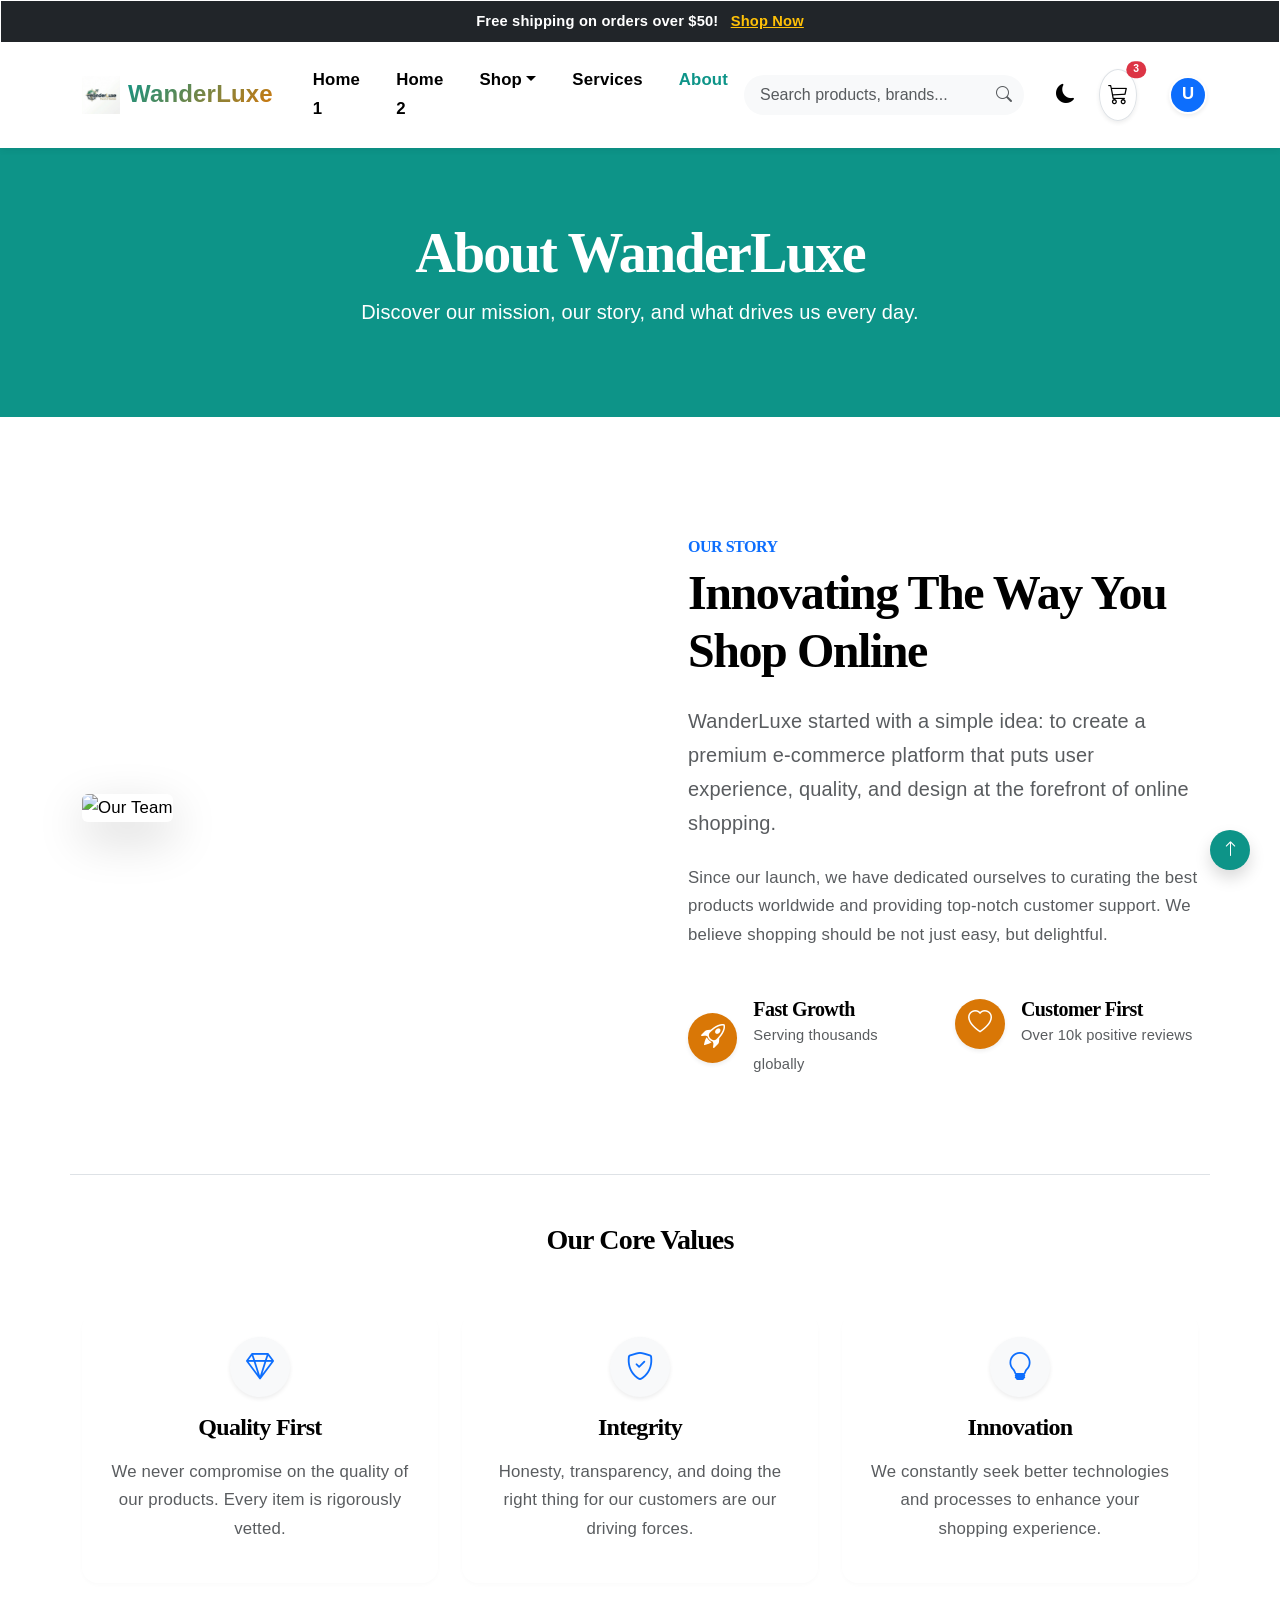
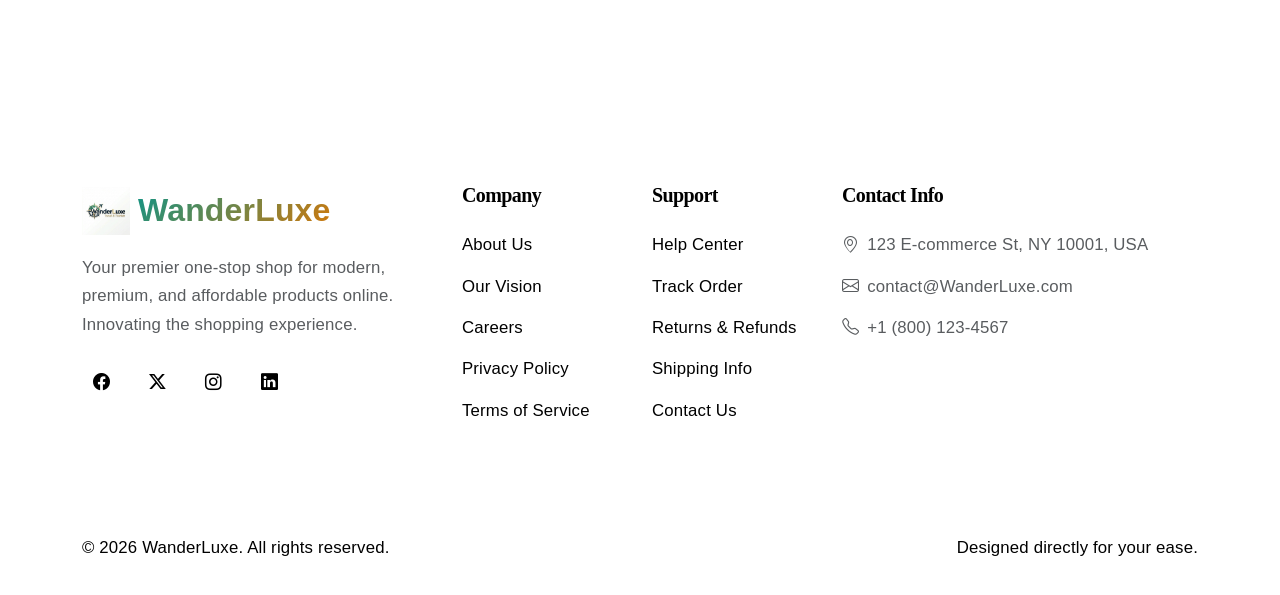
==== about.html @ e2cdd9f4 "Initial commit for ShopSizzle e-commerce site" ====
﻿<!DOCTYPE html>
<html lang="en" dir="ltr">

<head>
    <meta charset="UTF-8">
    <meta name="viewport" content="width=device-width, initial-scale=1.0">
    <title>WanderLuxe | About Us</title>
    <link rel="icon" href="assets/img/favicon.png" type="image/png">
    <!-- Bootstrap 5 CSS -->
    <link href="https://cdn.jsdelivr.net/npm/bootstrap@5.3.2/dist/css/bootstrap.min.css" rel="stylesheet">
    <!-- Bootstrap Icons -->
    <link rel="stylesheet" href="https://cdn.jsdelivr.net/npm/bootstrap-icons@1.11.1/font/bootstrap-icons.css">
    <!-- Custom CSS -->
    <link rel="stylesheet" href="assets/css/style.css">
</head>

<body>

    <!-- Header / Navbar -->
    <nav class="navbar navbar-expand-lg sticky-top glass-panel flex-column p-0">
        <!-- Top Announcement Bar -->
        <div class="w-100 bg-dark text-white text-center py-2 small fw-bold">
            Free shipping on orders over $50! <a href="#" class="text-warning text-decoration-underline ms-2">Shop
                Now</a>
        </div>
        <!-- Main Navbar -->
        <div class="container py-3 align-items-center">
            <!-- Logo -->
            <a class="navbar-brand me-4 d-flex align-items-center gap-2" href="Home1.html">
                <img src="assets/img/wanderluxe_logo.png" alt="WanderLuxe Logo" height="38"
                    style="object-fit: contain;">
                <span class="fw-bolder fs-4 text-gradient">WanderLuxe</span>
            </a>

            <!-- Mobile Toggle -->
            <button class="navbar-toggler border-0" type="button" data-bs-toggle="collapse"
                data-bs-target="#navbarContent" aria-controls="navbarContent" aria-expanded="false"
                aria-label="Toggle navigation">
                <span class="navbar-toggler-icon"></span>
            </button>

            <!-- Menu Context -->
            <div class="collapse navbar-collapse" id="navbarContent">
                <ul class="navbar-nav me-auto mb-2 mb-lg-0 gap-1">
                    <li class="nav-item">
                        <a class="nav-link fw-bold" href="Home1.html">Home 1</a>
                    </li>
                    <li class="nav-item">
                        <a class="nav-link fw-bold" href="Home2.html">Home 2</a>
                    </li>
                    <li class="nav-item dropdown">
                        <a class="nav-link dropdown-toggle fw-bold" href="#" id="shopDropdown" role="button"
                            data-bs-toggle="dropdown" aria-expanded="false">Shop</a>
                        <ul class="dropdown-menu p-4 border-0 shadow-xl rounded-4 mt-3" aria-labelledby="shopDropdown"
                            style="min-width: 300px;">
                            <li>
                                <h6 class="dropdown-header text-primary fw-bold mb-2">Shop Categories</h6>
                            </li>
                            <li>
                                <a class="dropdown-item d-flex align-items-center gap-3 py-2 rounded category-hover"
                                    href="category.html">
                                    <img src="https://images.unsplash.com/photo-1498049794561-7780e7231661?ixlib=rb-4.0.3&auto=format&fit=crop&w=100&q=80"
                                        alt="Electronics" class="rounded shadow-sm object-fit-cover"
                                        style="width: 45px; height: 45px;">
                                    <span class="fw-bold text-dark">Electronics</span>
                                </a>
                            </li>
                            <li>
                                <a class="dropdown-item d-flex align-items-center gap-3 py-2 rounded category-hover"
                                    href="category.html">
                                    <img src="https://images.unsplash.com/photo-1445205170230-053b83016050?ixlib=rb-4.0.3&auto=format&fit=crop&w=100&q=80"
                                        alt="Fashion" class="rounded shadow-sm object-fit-cover"
                                        style="width: 45px; height: 45px;">
                                    <span class="fw-bold text-dark">Fashion</span>
                                </a>
                            </li>
                            <li>
                                <a class="dropdown-item d-flex align-items-center gap-3 py-2 rounded category-hover"
                                    href="category.html">
                                    <img src="https://images.unsplash.com/photo-1616486338812-3dadae4b4ace?ixlib=rb-4.0.3&auto=format&fit=crop&w=100&q=80"
                                        alt="Home & Living" class="rounded shadow-sm object-fit-cover"
                                        style="width: 45px; height: 45px;">
                                    <span class="fw-bold text-dark">Home & Living</span>
                                </a>
                            </li>
                            <li>
                                <hr class="dropdown-divider my-2">
                            </li>
                            <li>
                                <a class="dropdown-item py-2 fw-bold text-danger d-flex align-items-center gap-2 rounded category-hover"
                                    href="#">
                                    <i class="bi bi-percent fs-5"></i> Special Offers
                                </a>
                            </li>
                        </ul>
                    </li>
                    <li class="nav-item">
                        <a class="nav-link fw-bold" href="services.html">Services</a>
                    </li>
                    <li class="nav-item">
                        <a class="nav-link active fw-bold" aria-current="page" href="about.html">About</a>
                    </li>
                </ul>

                <div class="d-flex align-items-center gap-3 mt-3 mt-lg-0">
                    <!-- Search Bar -->
                    <form class="position-relative d-none d-lg-block me-2" style="width: 280px;">
                        <input class="form-control rounded-pill pe-5 bg-light border-0 py-2" type="search"
                            placeholder="Search products, brands..." aria-label="Search">
                        <button class="btn position-absolute top-50 end-0 translate-middle-y text-muted border-0"
                            type="submit">
                            <i class="bi bi-search"></i>
                        </button>
                    </form>

                    <!-- Theme Toggle -->
                    <button class="theme-toggle" id="theme-toggle" aria-label="Toggle Theme">
                        <i class="bi bi-moon-fill" style="pointer-events: none;"></i>
                    </button>

                    <!-- Cart -->
                    <a href="#" class="position-relative me-3 text-decoration-none shadow-sm p-2 rounded-circle border"
                        style="color: var(--text-color);" data-bs-toggle="offcanvas" data-bs-target="#cartOffcanvas"
                        aria-controls="cartOffcanvas">
                        <i class="bi bi-cart3 fs-5"></i>
                        <span class="position-absolute top-0 start-100 translate-middle badge rounded-pill bg-danger"
                            style="font-size: 0.65rem;">
                            3
                        </span>
                    </a>

                    <!-- Auth Dropdown -->
                    <div class="dropdown">
                        <a href="#" class="d-flex align-items-center text-decoration-none" id="userDropdown"
                            data-bs-toggle="dropdown" aria-expanded="false">
                            <div class="bg-primary text-white rounded-circle d-flex align-items-center justify-content-center fw-bold shadow-sm"
                                style="width: 38px; height: 38px; border: 2px solid white;">
                                U
                            </div>
                        </a>
                        <ul class="dropdown-menu dropdown-menu-end border-0 shadow-lg rounded-4 mt-2"
                            aria-labelledby="userDropdown">
                            <li>
                                <h6 class="dropdown-header fw-bold">My Account</h6>
                            </li>
                            <li><a class="dropdown-item py-2" href="login.html"><i
                                        class="bi bi-box-arrow-in-right me-2"></i> Login</a></li>
                            <li><a class="dropdown-item py-2" href="signup.html"><i class="bi bi-person-plus me-2"></i>
                                    Sign Up</a></li>
                            <li>
                                <hr class="dropdown-divider">
                            </li>
                            <li><a class="dropdown-item py-2" href="dashboard.html"><i
                                        class="bi bi-speedometer2 me-2"></i> Dashboard</a></li>
                        </ul>
                    </div>
                </div>
            </div>
        </div>
    </nav>

    <!-- Page Header -->
    <div class="text-center text-white py-5" style="background-color: var(--primary-color);">
        <div class="container py-4">
            <h1 class="display-4 fw-bold">About WanderLuxe</h1>
            <p class="lead">Discover our mission, our story, and what drives us every day.</p>
        </div>
    </div>

    <!-- About Section -->
    <section class="section-padding" style="background-color: var(--bg-color);">
        <div class="container">
            <div class="row align-items-center mb-5 pb-5 mt-4">
                <div class="col-lg-6 mb-4 mb-lg-0">
                    <img src="https://images.unsplash.com/photo-1522071820081-009f0129c71c?ixlib=rb-4.0.3&auto=format&fit=crop&w=800&q=80"
                        alt="Our Team" class="img-fluid rounded shadow-lg">
                </div>
                <div class="col-lg-6 ps-lg-5">
                    <h6 class="text-primary fw-bold text-uppercase mb-2">Our Story</h6>
                    <h2 class="display-5 fw-bold mb-4">Innovating The Way You Shop Online</h2>
                    <p class="text-muted lead mb-4">WanderLuxe started with a simple idea: to create a premium
                        e-commerce
                        platform that puts user experience, quality, and design at the forefront of online shopping.</p>
                    <p class="text-muted mb-4">Since our launch, we have dedicated ourselves to curating the best
                        products worldwide and providing top-notch customer support. We believe shopping should be not
                        just easy, but delightful.</p>
                    <div class="row g-4 mt-2">
                        <div class="col-sm-6">
                            <div class="d-flex align-items-center gap-3">
                                <div class="icon-box m-0 text-white rounded-circle d-flex align-items-center justify-content-center shadow-sm"
                                    style="width: 50px; height: 50px; background-color: var(--secondary-color);">
                                    <i class="bi bi-rocket-takeoff fs-4"></i>
                                </div>
                                <div>
                                    <h5 class="fw-bold mb-0">Fast Growth</h5>
                                    <small class="text-muted">Serving thousands globally</small>
                                </div>
                            </div>
                        </div>
                        <div class="col-sm-6">
                            <div class="d-flex align-items-center gap-3">
                                <div class="icon-box m-0 text-white rounded-circle d-flex align-items-center justify-content-center shadow-sm"
                                    style="width: 50px; height: 50px; background-color: var(--secondary-color);">
                                    <i class="bi bi-heart fs-4"></i>
                                </div>
                                <div>
                                    <h5 class="fw-bold mb-0">Customer First</h5>
                                    <small class="text-muted">Over 10k positive reviews</small>
                                </div>
                            </div>
                        </div>
                    </div>
                </div>
            </div>

            <div class="row text-center mt-3 pt-5 border-top border-color">
                <div class="col-12 mb-5">
                    <h3 class="fw-bold">Our Core Values</h3>
                </div>
                <!-- Value 1 -->
                <div class="col-lg-4 col-md-6 mb-4">
                    <div class="p-4 custom-card h-100">
                        <div class="icon-box mx-auto mb-3 bg-light text-primary rounded-circle d-flex align-items-center justify-content-center shadow-sm"
                            style="width: 60px; height: 60px;">
                            <i class="bi bi-gem fs-3"></i>
                        </div>
                        <h4 class="fw-bold mb-3">Quality First</h4>
                        <p class="text-muted">We never compromise on the quality of our products. Every item is
                            rigorously vetted.</p>
                    </div>
                </div>
                <!-- Value 2 -->
                <div class="col-lg-4 col-md-6 mb-4">
                    <div class="p-4 custom-card h-100">
                        <div class="icon-box mx-auto mb-3 bg-light text-primary rounded-circle d-flex align-items-center justify-content-center shadow-sm"
                            style="width: 60px; height: 60px;">
                            <i class="bi bi-shield-check fs-3"></i>
                        </div>
                        <h4 class="fw-bold mb-3">Integrity</h4>
                        <p class="text-muted">Honesty, transparency, and doing the right thing for our customers are our
                            driving forces.</p>
                    </div>
                </div>
                <!-- Value 3 -->
                <div class="col-lg-4 col-md-6 mb-4">
                    <div class="p-4 custom-card h-100">
                        <div class="icon-box mx-auto mb-3 bg-light text-primary rounded-circle d-flex align-items-center justify-content-center shadow-sm"
                            style="width: 60px; height: 60px;">
                            <i class="bi bi-lightbulb fs-3"></i>
                        </div>
                        <h4 class="fw-bold mb-3">Innovation</h4>
                        <p class="text-muted">We constantly seek better technologies and processes to enhance your
                            shopping experience.</p>
                    </div>
                </div>
            </div>
        </div>
    </section>

    <!-- Footer -->
    <footer class="footer mt-auto">
        <div class="container">
            <div class="row g-4">
                <!-- Column 1: Brand -->
                <div class="col-lg-4 col-md-6">
                    <a class="navbar-brand mb-3 d-flex align-items-center gap-2" href="Home1.html">
                        <img src="assets/img/wanderluxe_logo.png" alt="WanderLuxe Logo" height="48"
                            style="object-fit: contain;">
                        <span class="fw-bolder fs-2 text-gradient">WanderLuxe</span>
                    </a>
                    <p class="text-muted pe-md-4 mb-4">Your premier one-stop shop for modern, premium, and affordable
                        products online. Innovating the shopping experience.</p>
                    <div class="d-flex gap-3">
                        <a href="#" class="icon-box d-flex align-items-center justify-content-center rounded-circle"
                            style="width: 40px; height: 40px; background-color: var(--card-bg); border: 1px solid var(--border-color); color: var(--text-color);"><i
                                class="bi bi-facebook"></i></a>
                        <a href="#" class="icon-box d-flex align-items-center justify-content-center rounded-circle"
                            style="width: 40px; height: 40px; background-color: var(--card-bg); border: 1px solid var(--border-color); color: var(--text-color);"><i
                                class="bi bi-twitter-x"></i></a>
                        <a href="#" class="icon-box d-flex align-items-center justify-content-center rounded-circle"
                            style="width: 40px; height: 40px; background-color: var(--card-bg); border: 1px solid var(--border-color); color: var(--text-color);"><i
                                class="bi bi-instagram"></i></a>
                        <a href="#" class="icon-box d-flex align-items-center justify-content-center rounded-circle"
                            style="width: 40px; height: 40px; background-color: var(--card-bg); border: 1px solid var(--border-color); color: var(--text-color);"><i
                                class="bi bi-linkedin"></i></a>
                    </div>
                </div>
                <!-- Column 2: Company -->
                <div class="col-lg-2 col-md-6">
                    <h5 class="footer-title">Company</h5>
                    <ul class="footer-links">
                        <li><a href="#">About Us</a></li>
                        <li><a href="#">Our Vision</a></li>
                        <li><a href="#">Careers</a></li>
                        <li><a href="#">Privacy Policy</a></li>
                        <li><a href="#">Terms of Service</a></li>
                    </ul>
                </div>
                <!-- Column 3: Support -->
                <div class="col-lg-2 col-md-6">
                    <h5 class="footer-title">Support</h5>
                    <ul class="footer-links">
                        <li><a href="#">Help Center</a></li>
                        <li><a href="#">Track Order</a></li>
                        <li><a href="#">Returns & Refunds</a></li>
                        <li><a href="#">Shipping Info</a></li>
                        <li><a href="#">Contact Us</a></li>
                    </ul>
                </div>
                <!-- Column 4: Newsletter -->
                <div class="col-lg-4 col-md-6">
                    <h5 class="footer-title">Contact Info</h5>
                    <ul class="footer-links mb-4">
                        <li class="d-flex gap-2 text-muted"><i class="bi bi-geo-alt"></i> 123 E-commerce St, NY 10001,
                            USA</li>
                        <li class="d-flex gap-2 text-muted"><i class="bi bi-envelope"></i> contact@WanderLuxe.com</li>
                        <li class="d-flex gap-2 text-muted"><i class="bi bi-telephone"></i> +1 (800) 123-4567</li>
                    </ul>
                </div>
            </div>

            <!-- Bottom -->
            <div class="footer-bottom">
                <p class="mb-0">&copy; 2026 WanderLuxe. All rights reserved.</p>
                <div>
                    Designed directly for your ease.
                </div>
            </div>
        </div>
    </footer>

    <!-- Back to top button -->
    <div style="position: fixed; bottom: 30px; right: 30px; z-index: 999;">
        <button class="back-to-top shadow" aria-label="Back to Top" style="opacity: 0; visibility: hidden;">
            <i class="bi bi-arrow-up"></i>
        </button>
    </div>

    <!-- Offcanvas Cart -->
    <div class="offcanvas offcanvas-end" tabindex="-1" id="cartOffcanvas" aria-labelledby="cartOffcanvasLabel">
        <div class="offcanvas-header border-bottom">
            <h5 class="offcanvas-title fw-bold" id="cartOffcanvasLabel">Your Cart (3)</h5>
            <button type="button" class="btn-close" data-bs-dismiss="offcanvas" aria-label="Close"></button>
        </div>
        <div class="offcanvas-body d-flex flex-column">
            <!-- Cart Items -->
            <div class="flex-grow-1 overflow-y-auto pe-2 mt-2">
                <!-- Item 1 -->
                <div class="d-flex gap-3 mb-3 border-bottom pb-3">
                    <img src="https://images.unsplash.com/photo-1523275335684-37898b6baf30?auto=format&fit=crop&w=100&q=80"
                        alt="Product" class="rounded object-fit-cover shadow-sm" width="70" height="70">
                    <div class="flex-grow-1">
                        <h6 class="mb-1 text-truncate" style="max-width: 150px;">Smart Watch Series 7</h6>
                        <div class="text-muted small mb-2">Color: Black</div>
                        <div class="d-flex justify-content-between align-items-center">
                            <span class="fw-bold text-primary">$299.00</span>
                            <div class="input-group input-group-sm" style="width: 80px;">
                                <button class="btn btn-outline-secondary px-2" type="button">-</button>
                                <input type="text" class="form-control text-center px-1" value="1">
                                <button class="btn btn-outline-secondary px-2" type="button">+</button>
                            </div>
                        </div>
                    </div>
                </div>
                <!-- Item 2 -->
                <div class="d-flex gap-3 mb-3 border-bottom pb-3">
                    <img src="https://images.unsplash.com/photo-1505740420928-5e560c06d30e?auto=format&fit=crop&w=100&q=80"
                        alt="Product" class="rounded object-fit-cover shadow-sm" width="70" height="70">
                    <div class="flex-grow-1">
                        <h6 class="mb-1 text-truncate" style="max-width: 150px;">Wireless Headphones</h6>
                        <div class="text-muted small mb-2">Color: White</div>
                        <div class="d-flex justify-content-between align-items-center">
                            <span class="fw-bold text-primary">$149.50</span>
                            <div class="input-group input-group-sm" style="width: 80px;">
                                <button class="btn btn-outline-secondary px-2" type="button">-</button>
                                <input type="text" class="form-control text-center px-1" value="2">
                                <button class="btn btn-outline-secondary px-2" type="button">+</button>
                            </div>
                        </div>
                    </div>
                </div>
            </div>

            <!-- Cart Footer -->
            <div class="mt-3 pt-3 border-top">
                <div class="d-flex justify-content-between mb-3">
                    <span class="fw-bold fs-5">Subtotal:</span>
                    <span class="fw-bold fs-5 text-primary">$598.00</span>
                </div>
                <p class="text-muted small mb-3">Shipping and taxes calculated at checkout.</p>
                <div class="d-flex flex-column gap-2">
                    <a href="cart.html" class="btn btn-outline-primary py-2 fw-bold w-100 mb-1">View Full Cart</a>
                    <a href="checkout.html" class="btn-custom py-2 w-100 justify-content-center">Proceed to Checkout</a>
                </div>
            </div>
        </div>
    </div>

    <!-- Bootstrap 5 JS -->
    <script src="https://cdn.jsdelivr.net/npm/bootstrap@5.3.2/dist/js/bootstrap.bundle.min.js"></script>
    <!-- Custom JS -->
    <script src="assets/js/main.js"></script>
</body>

</html>
---- assets/css/style.css ----
﻿@import url('https://fonts.googleapis.com/css2?family=Outfit:wght@300;400;500;600;700;800&family=Inter:wght@300;400;500;600;700&display=swap');

:root {
  /* 3 Main Colors */
    --primary-color: #0d9488; /* Premium Teal/Ocean Green */
  --secondary-color: #d97706; /* Golden Sand */
  --dark-base: #0f172a; /* Deep Navy */
  --font-family: 'Lato', sans-serif;
  --font-heading: 'Playfair Display', serif;

  /* Advanced Styling Variables */
  --shadow-sm: 0 2px 4px rgba(0, 0, 0, 0.02);
  --shadow-md: 0 4px 6px -1px rgba(0, 0, 0, 0.05), 0 2px 4px -1px rgba(0, 0, 0, 0.03);
  --shadow-lg: 0 10px 15px -3px rgba(0, 0, 0, 0.08), 0 4px 6px -2px rgba(0, 0, 0, 0.04);
  --shadow-xl: 0 20px 25px -5px rgba(0, 0, 0, 0.1), 0 10px 10px -5px rgba(0, 0, 0, 0.04);
  --glass-bg: rgba(255, 255, 255, 0.85);

  /* Spacing */
  --section-padding: 6rem 0;
  --border-radius: 1rem;
  --transition: all 0.4s cubic-bezier(0.4, 0, 0.2, 1);
}

[data-theme="dark"] {
  --bg-color: #090e17;
  --text-color: #f1f5f9;
  --text-muted: #94a3b8;
  --card-bg: #111827;
  --border-color: #1e293b;
  --tertiary-color: #ffffff;
  --glass-bg: rgba(17, 24, 39, 0.85);
  --shadow-sm: 0 2px 4px rgba(0, 0, 0, 0.2);
  --shadow-md: 0 4px 6px -1px rgba(0, 0, 0, 0.3);
  --shadow-lg: 0 10px 15px -3px rgba(0, 0, 0, 0.4);
  --shadow-xl: 0 20px 25px -5px rgba(0, 0, 0, 0.5);
}

/* Exhaustive Override Bootstrap Utility Classes & Components for Dark Mode */

/* Ultimate Dark Mode Overrides */
[data-theme="dark"] .text-dark,
[data-theme="dark"] .text-black,
[data-theme="dark"] .text-body {
  color: var(--text-color) !important;
}
[data-theme="dark"] body {
  -webkit-font-smoothing: antialiased;
  -moz-osx-font-smoothing: grayscale;
}

[data-theme="dark"] .text-muted,
[data-theme="dark"] .text-secondary {
  color: var(--text-muted) !important;
}

[data-theme="dark"] .bg-light,
[data-theme="dark"] .bg-white {
  background-color: var(--card-bg) !important;
  color: var(--text-color) !important;
}

[data-theme="dark"] .border,
[data-theme="dark"] .border-bottom,
[data-theme="dark"] .border-top,
[data-theme="dark"] .border-start,
[data-theme="dark"] .border-end {
  border-color: var(--border-color) !important;
}

[data-theme="dark"] .bg-dark {
  background-color: #000000 !important;
}

/* Form Controls & Inputs */
[data-theme="dark"] .form-control,
[data-theme="dark"] .form-select,
[data-theme="dark"] .input-group-text {
  background-color: var(--card-bg) !important;
  color: var(--text-color) !important;
  border-color: var(--border-color) !important;
}

[data-theme="dark"] .form-control::placeholder {
  color: var(--text-muted) !important;
}

/* Modals, Dropdowns, Cards, Offcanvas */
[data-theme="dark"] .dropdown-menu,
[data-theme="dark"] .dropdown-header,
[data-theme="dark"] .modal-content,
[data-theme="dark"] .offcanvas,
[data-theme="dark"] .card {
  background-color: var(--card-bg) !important;
  color: var(--text-color) !important;
  border-color: var(--border-color) !important;
}

[data-theme="dark"] .dropdown-item {
  color: var(--text-color) !important;
}

[data-theme="dark"] .dropdown-item:hover {
  background-color: var(--bg-color) !important;
}

/* Tables */
[data-theme="dark"] .table {
  color: var(--text-color) !important;
  border-color: var(--border-color) !important;
}

[data-theme="dark"] .table> :not(caption)>*>* {
  background-color: transparent !important;
  color: var(--text-color) !important;
  border-bottom-color: var(--border-color) !important;
}

[data-theme="dark"] .table .bg-light,
[data-theme="dark"] .table thead.bg-light {
  background-color: rgba(255, 255, 255, 0.05) !important;
}

/* Badges */
[data-theme="dark"] .badge.bg-light,
[data-theme="dark"] .badge.text-dark {
  background-color: rgba(255, 255, 255, 0.1) !important;
  color: var(--text-color) !important;
}

/* Global wildcard for Bootstrap text colors in dark mode */
[data-theme="dark"] * {
  scrollbar-color: var(--border-color) var(--bg-color);
}


/* Global Polish: Selection & Scrollbar */
::selection {
  background-color: var(--primary-color);
  color: #ffffff;
}

::-webkit-scrollbar {
  width: 12px;
}

::-webkit-scrollbar-track {
  background: var(--bg-color);
}

::-webkit-scrollbar-thumb {
  background-color: var(--primary-color);
  border-radius: 6px;
  border: 3px solid var(--bg-color);
}

::-webkit-scrollbar-thumb:hover {
  background-color: var(--secondary-color);
}

/* Base Accessibility & Focus */
:focus-visible {
  outline: 3px solid rgba(79, 70, 229, 0.5) !important;
  outline-offset: 2px !important;
}

body {
  font-family: var(--font-family);
  background-color: var(--bg-color);
  color: var(--text-color);
  transition: background-color 0.4s ease, color 0.4s ease;
  overflow-x: hidden;
  font-size: 1.05rem;
  /* Better readability */
  line-height: 1.7;
  /* Relaxed line height */
  letter-spacing: 0.01em;
}

h1,
h2,
h3,
h4,
h5,
h6 {
  font-family: var(--font-heading);
  font-weight: 700;
  color: var(--text-color);
  letter-spacing: -0.03em;
  /* Tighter headings */
  line-height: 1.2;
}

/* Enhance dark mode heading legibility with subtle text shadow */
[data-theme="dark"] h1,
[data-theme="dark"] h2,
[data-theme="dark"] h3 {
  text-shadow: 0 2px 4px rgba(0, 0, 0, 0.5);
}

a {
  color: var(--primary-color);
  text-decoration: none;
  transition: var(--transition);
}

a:hover {
  color: var(--secondary-color);
}

/* Common Button Styles */
.btn-custom {
  background-color: var(--primary-color);
  color: #fff;
  border: 2px solid var(--primary-color);
  border-radius: var(--border-radius);
  padding: 0.85rem 2.25rem; font-size: 1.05rem;
  font-weight: 600;
  transition: var(--transition);
  display: inline-flex;
  align-items: center;
  gap: 0.5rem;
  box-shadow: 0 4px 15px rgba(79, 70, 229, 0.4);
}

.btn-custom:hover {
  background-color: var(--secondary-color);
  border-color: var(--secondary-color);
  color: #fff;
  transform: translateY(-3px);
  box-shadow: 0 8px 25px rgba(225, 29, 72, 0.5);
}

.btn-secondary-custom {
  background-color: transparent;
  color: var(--text-color);
  border: 2px solid var(--border-color);
  border-radius: var(--border-radius);
  padding: 0.85rem 2.25rem; font-size: 1.05rem;
  font-weight: 600;
  transition: var(--transition);
}

.btn-secondary-custom:hover {
  background-color: var(--bg-color);
  border-color: var(--secondary-color);
  color: var(--secondary-color);
  transform: translateY(-2px);
}

/* Animations */
@keyframes floatAnimation {
  0% {
    transform: translateY(0px);
  }

  50% {
    transform: translateY(-10px);
  }

  100% {
    transform: translateY(0px);
  }
}

.float-animation {
  animation: floatAnimation 4s ease-in-out infinite;
}

/* Navbar */
.navbar {
  background-color: var(--bg-color);
  box-shadow: 0 4px 6px -1px rgba(0, 0, 0, 0.05);
  padding: 1rem 0;
  transition: var(--transition);
}

.navbar-brand {
  font-weight: 800;
  font-size: 1.5rem;
  color: var(--tertiary-color) !important;
  display: flex;
  align-items: center;
  gap: 0.5rem;
}

.navbar-brand i {
  color: var(--primary-color);
}

.nav-link {
  color: var(--text-color) !important;
  font-weight: 500;
  margin: 0 0.5rem;
  transition: var(--transition);
}

.nav-link:hover,
.nav-link.active {
  color: var(--primary-color) !important;
}

.theme-toggle {
  background: transparent;
  border: none;
  font-size: 1.2rem;
  color: var(--text-color);
  cursor: pointer;
  padding: 0.5rem;
  display: flex;
  align-items: center;
  justify-content: center;
  border-radius: 50%;
  transition: var(--transition);
}

.theme-toggle:hover {
  background-color: var(--card-bg);
}

/* Sections */
.section-padding {
  padding: var(--section-padding);
}

.section-title {
  text-align: center;
  margin-bottom: 3rem;
}

.section-title h2 {
  font-size: 2.5rem;
  font-weight: 800;
  margin-bottom: 1rem;
}

.section-title p {
  color: var(--text-muted);
  font-size: 1.1rem;
  max-width: 600px;
  margin: 0 auto;
}

/* Hero Section */
.hero-section {
  padding: 8rem 0 6rem;
  background: linear-gradient(135deg, var(--card-bg) 0%, var(--bg-color) 100%);
  position: relative;
  overflow: hidden;
}

.hero-content h1 {
  font-size: 3.5rem;
  font-weight: 800;
  line-height: 1.2;
  margin-bottom: 1.5rem;
  color: var(--tertiary-color);
}

.hero-content h1 span {
  color: var(--primary-color);
}

.hero-content p {
  font-size: 1.2rem;
  color: var(--text-muted);
  margin-bottom: 2rem;
}

.hero-image {
  animation: float 6s ease-in-out infinite;
}

@keyframes float {
  0% {
    transform: translateY(0px);
  }

  50% {
    transform: translateY(-20px);
  }

  100% {
    transform: translateY(0px);
  }
}

/* Cards */
.custom-card {
  background-color: var(--card-bg);
  border: 1px solid var(--border-color);
  border-radius: var(--border-radius);
  padding: 2rem;
  transition: var(--transition);
  height: 100%;
  display: flex;
  flex-direction: column;
  box-shadow: var(--shadow-sm);
}

.custom-card:hover {
  transform: translateY(-8px);
  box-shadow: var(--shadow-xl);
  border-color: transparent;
}

.custom-card .icon-box {
  width: 60px;
  height: 60px;
  border-radius: 50%;
  background-color: rgba(99, 102, 241, 0.1);
  color: var(--primary-color);
  display: flex;
  align-items: center;
  justify-content: center;
  font-size: 1.5rem;
  margin-bottom: 1.5rem;
  transition: var(--transition);
}

.custom-card:hover .icon-box {
  background-color: var(--primary-color);
  color: #fff;
}

/* Forms */
.form-control {
  background-color: var(--card-bg);
  border: 1px solid var(--border-color);
  color: var(--text-color);
  border-radius: var(--border-radius);
  padding: 0.8rem 1rem;
}

.form-control:focus {
  background-color: var(--card-bg);
  border-color: var(--primary-color);
  color: var(--text-color);
  box-shadow: 0 0 0 0.25rem rgba(99, 102, 241, 0.25);
}

.auth-wrapper {
  min-height: 100vh;
  display: flex;
  align-items: center;
  justify-content: center;
  padding: 2rem 0;
  background-color: var(--card-bg);
}

.auth-card {
  background-color: var(--bg-color);
  border-radius: var(--border-radius);
  padding: 3rem;
  box-shadow: 0 10px 25px -5px rgba(0, 0, 0, 0.05);
  width: 100%;
  max-width: 450px;
}

/* Social Login */
.social-login {
  display: flex;
  gap: 1rem;
  margin-top: 1.5rem;
}

.social-btn {
  flex: 1;
  display: flex;
  align-items: center;
  justify-content: center;
  gap: 0.5rem;
  padding: 0.6rem;
  border: 1px solid var(--border-color);
  border-radius: var(--border-radius);
  color: var(--text-color);
  background-color: var(--bg-color);
  transition: var(--transition);
}

.social-btn:hover {
  background-color: var(--card-bg);
  color: var(--primary-color);
  border-color: var(--primary-color);
}

.dropdown-item {
  transition: var(--transition);
}

.dropdown-item:hover {
  background-color: var(--bg-color);
  color: var(--primary-color);
}

.category-hover {
  transition: all 0.3s ease;
}

.category-hover:hover {
  background-color: var(--card-bg) !important;
  transform: translateX(5px);
}

.category-hover:hover .text-dark {
  color: var(--primary-color) !important;
}

/* Dashboard */
.dashboard-wrapper {
  display: flex;
  min-height: 100vh;
}

.sidebar {
  width: 280px;
  background-color: var(--card-bg);
  border-right: 1px solid var(--border-color);
  padding: 2rem 1.5rem;
  transition: var(--transition);
}

.dashboard-content {
  flex: 1;
  padding: 2rem;
  background-color: var(--bg-color);
}

.sidebar-nav {
  list-style: none;
  padding: 0;
  margin: 2rem 0 0 0;
}

.sidebar-link {
  display: flex;
  align-items: center;
  gap: 1rem;
  padding: 0.8rem 1rem;
  color: var(--text-color);
  border-radius: var(--border-radius);
  margin-bottom: 0.5rem;
  font-weight: 500;
  transition: var(--transition);
}

.sidebar-link:hover,
.sidebar-link.active {
  background-color: var(--primary-color);
  color: #fff;
}

/* Footer */
.footer {
  background-color: var(--card-bg);
  padding: 5rem 0 2rem;
  border-top: 1px solid var(--border-color);
}

.footer-title {
  color: var(--tertiary-color);
  font-weight: 700;
  margin-bottom: 1.5rem;
}

.footer-links {
  list-style: none;
  padding: 0;
  margin: 0;
}

.footer-links li {
  margin-bottom: 0.8rem;
}

.footer-links a {
  color: var(--text-muted);
}

.footer-links a:hover {
  color: var(--primary-color);
  padding-left: 5px;
}

.footer-bottom {
  margin-top: 4rem;
  padding-top: 2rem;
  border-top: 1px solid var(--border-color);
  display: flex;
  justify-content: space-between;
  align-items: center;
  color: var(--text-muted);
}

.back-to-top {
  width: 40px;
  height: 40px;
  background-color: var(--primary-color);
  color: #fff;
  border-radius: 50%;
  display: flex;
  align-items: center;
  justify-content: center;
  text-decoration: none;
  transition: var(--transition);
  border: none;
}

.back-to-top:hover {
  background-color: var(--secondary-color);
  color: #fff;
  transform: translateY(-3px);
}

/* Responsive */
@media (max-width: 991px) {
  .hero-content h1 {
    font-size: 2.5rem;
  }

  .sidebar {
    position: fixed;
    left: -280px;
    height: 100vh;
    z-index: 1000;
  }

  .sidebar.show {
    left: 0;
  }

  .dashboard-content {
    width: 100%;
  }
}

/* Custom utilities */
.backdrop-blur {
  backdrop-filter: blur(10px);
  -webkit-backdrop-filter: blur(10px);
}

/* Scroll Reveal Animations */
.reveal {
  opacity: 0;
  transition: all 0.8s ease-out;
}

.reveal.active {
  opacity: 1;
  transform: translateY(0) scale(1) translateX(0);
}

.reveal-up {
  transform: translateY(40px);
}

.reveal-left {
  transform: translateX(-40px);
}

.reveal-right {
  transform: translateX(40px);
}

/* Premium Utility Classes */
.glass-panel {
  background: var(--glass-bg);
  backdrop-filter: blur(12px);
  -webkit-backdrop-filter: blur(12px);
  border: 1px solid rgba(255, 255, 255, 0.1);
}

.hover-lift {
  transition: var(--transition);
}

.hover-lift:hover {
  transform: translateY(-5px);
  box-shadow: var(--shadow-lg);
}

.text-gradient {
  background: linear-gradient(135deg, var(--primary-color), var(--secondary-color));
  -webkit-background-clip: text;
  -webkit-text-fill-color: transparent;
  background-clip: text;
}

.image-zoom-container {
  overflow: hidden;
  border-radius: var(--border-radius);
}

.image-zoom-container img {
  transition: transform 0.6s cubic-bezier(0.25, 1, 0.5, 1);
}

.image-zoom-container:hover img {
  transform: scale(1.08);
}

.badge-premium {
  padding: 0.4rem 0.8rem;
  font-weight: 600;
  letter-spacing: 1px;
  text-transform: uppercase;
  font-size: 0.75rem;
  border-radius: 50rem;
}
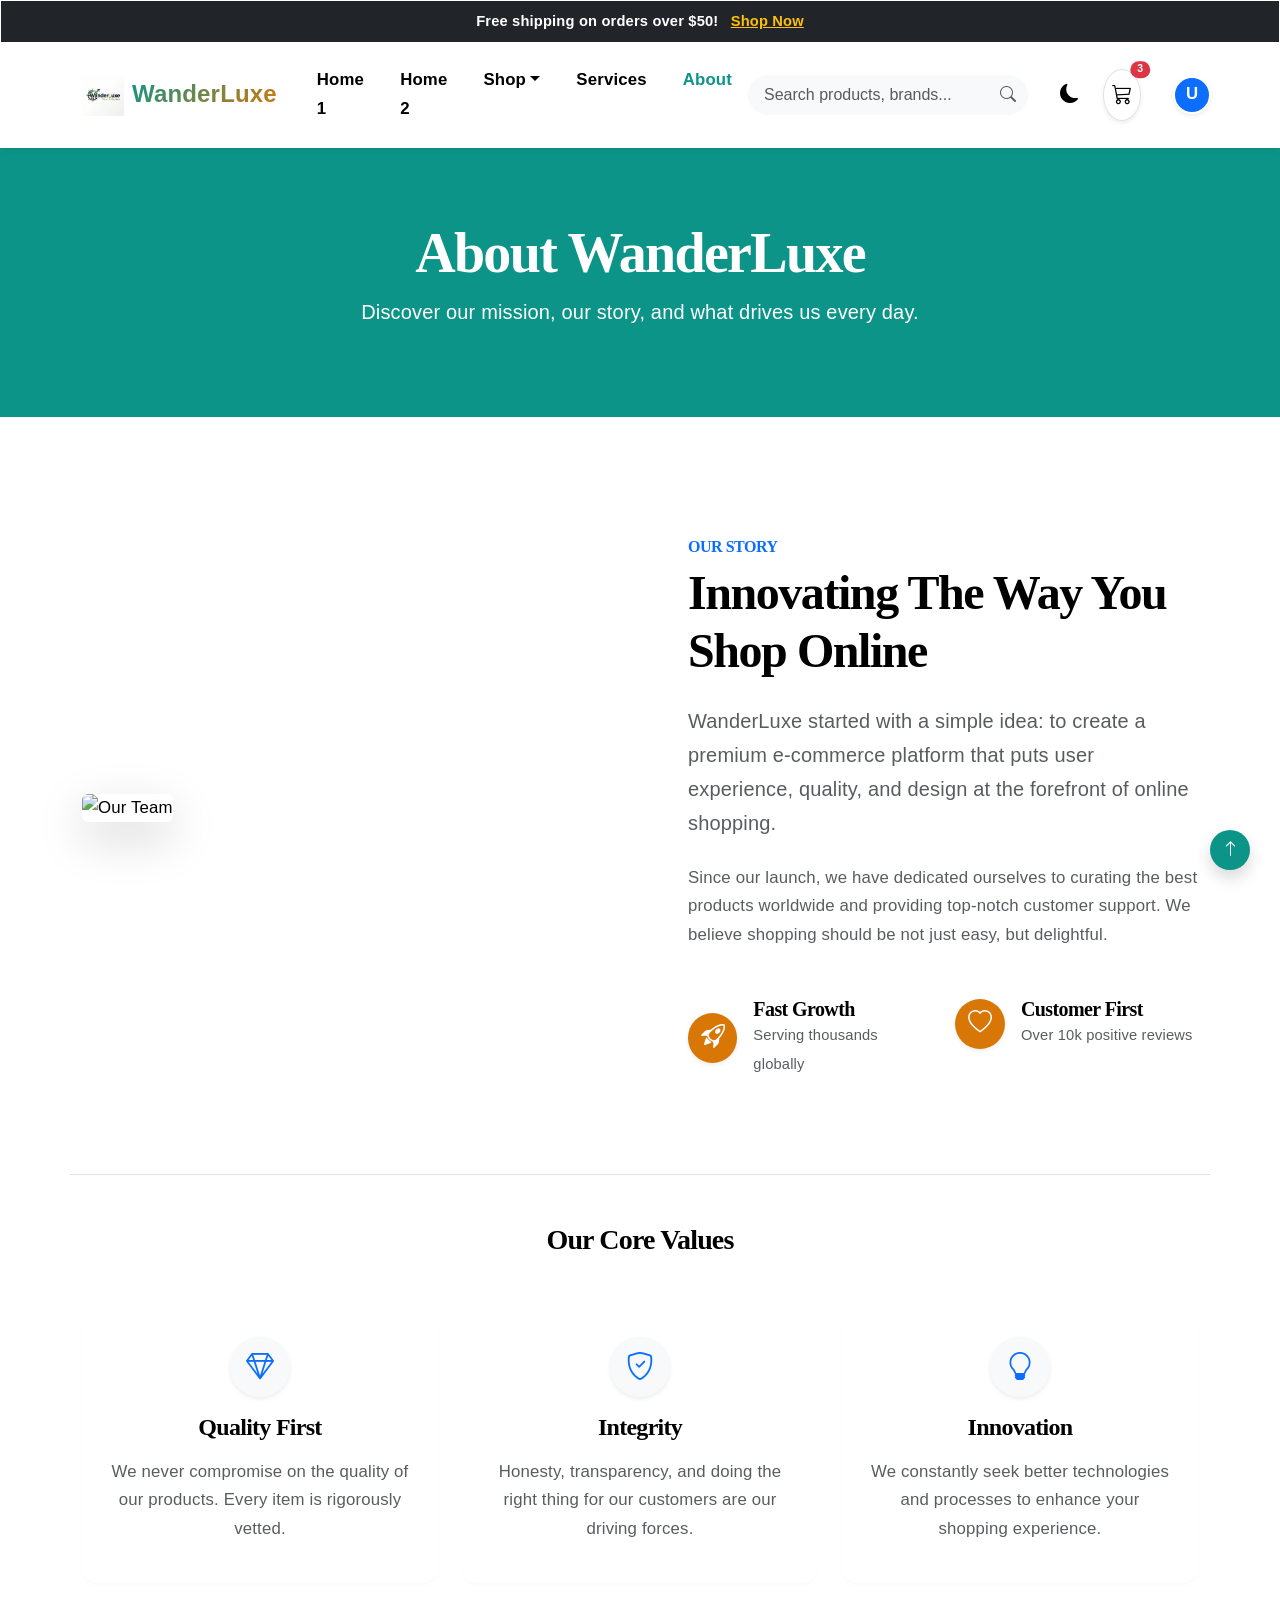
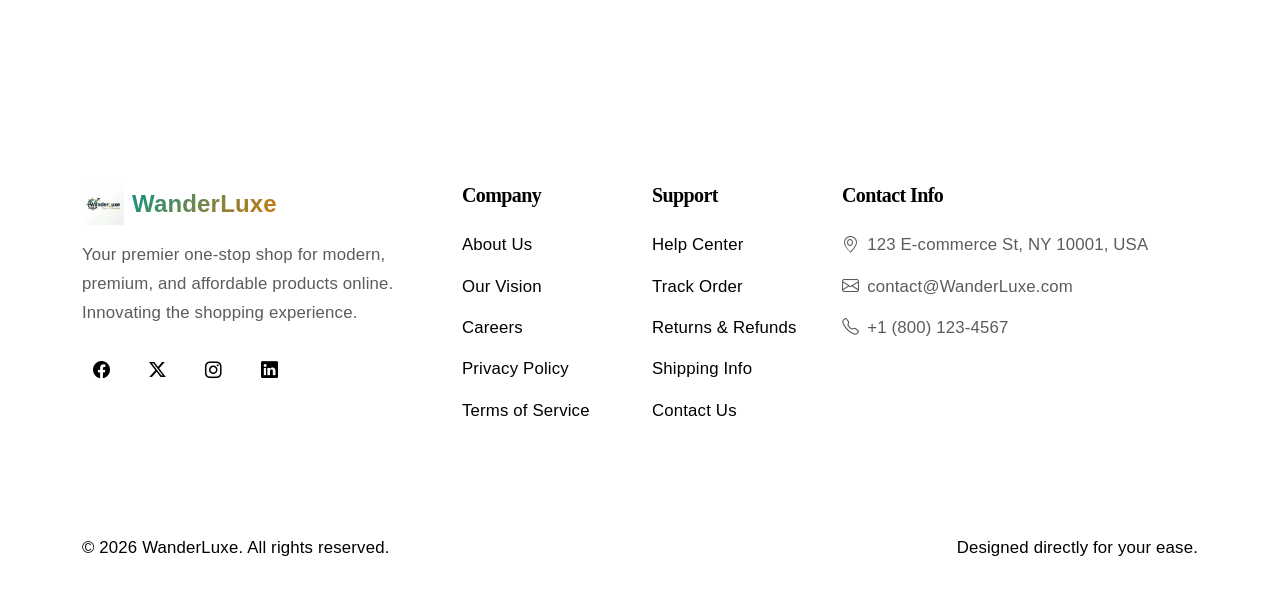
==== commit bc3399aa: "Enhance UI consistency, fix dashboard layout, and standardize logo sizing" ====
--- a/about.html
+++ b/about.html
@@ -1,4 +1,4 @@
-﻿<!DOCTYPE html>
+<!DOCTYPE html>
 <html lang="en" dir="ltr">
 
 <head>
@@ -27,9 +27,9 @@
         <div class="container py-3 align-items-center">
             <!-- Logo -->
             <a class="navbar-brand me-4 d-flex align-items-center gap-2" href="Home1.html">
-                <img src="assets/img/wanderluxe_logo.png" alt="WanderLuxe Logo" height="38"
+                <img src="assets/img/wanderluxe_logo.png" alt="WanderLuxe Logo" height="42" class="brand-logo-img"
                     style="object-fit: contain;">
-                <span class="fw-bolder fs-4 text-gradient">WanderLuxe</span>
+                <span class="fw-bolder brand-text text-gradient">WanderLuxe</span>
             </a>
 
             <!-- Mobile Toggle -->
@@ -67,7 +67,7 @@
                             </li>
                             <li>
                                 <a class="dropdown-item d-flex align-items-center gap-3 py-2 rounded category-hover"
-                                    href="category.html">
+                                    href="category-fashion.html">
                                     <img src="https://images.unsplash.com/photo-1445205170230-053b83016050?ixlib=rb-4.0.3&auto=format&fit=crop&w=100&q=80"
                                         alt="Fashion" class="rounded shadow-sm object-fit-cover"
                                         style="width: 45px; height: 45px;">
@@ -76,7 +76,7 @@
                             </li>
                             <li>
                                 <a class="dropdown-item d-flex align-items-center gap-3 py-2 rounded category-hover"
-                                    href="category.html">
+                                    href="category-home.html">
                                     <img src="https://images.unsplash.com/photo-1616486338812-3dadae4b4ace?ixlib=rb-4.0.3&auto=format&fit=crop&w=100&q=80"
                                         alt="Home & Living" class="rounded shadow-sm object-fit-cover"
                                         style="width: 45px; height: 45px;">
@@ -264,9 +264,9 @@
                 <!-- Column 1: Brand -->
                 <div class="col-lg-4 col-md-6">
                     <a class="navbar-brand mb-3 d-flex align-items-center gap-2" href="Home1.html">
-                        <img src="assets/img/wanderluxe_logo.png" alt="WanderLuxe Logo" height="48"
+                        <img src="assets/img/wanderluxe_logo.png" alt="WanderLuxe Logo" height="42" class="brand-logo-img"
                             style="object-fit: contain;">
-                        <span class="fw-bolder fs-2 text-gradient">WanderLuxe</span>
+                        <span class="fw-bolder brand-text text-gradient">WanderLuxe</span>
                     </a>
                     <p class="text-muted pe-md-4 mb-4">Your premier one-stop shop for modern, premium, and affordable
                         products online. Innovating the shopping experience.</p>
@@ -402,4 +402,8 @@
     <script src="assets/js/main.js"></script>
 </body>
 
-</html>+</html>
+
+
+
+
--- a/assets/css/style.css
+++ b/assets/css/style.css
@@ -2,9 +2,12 @@
 
 :root {
   /* 3 Main Colors */
-    --primary-color: #0d9488; /* Premium Teal/Ocean Green */
-  --secondary-color: #d97706; /* Golden Sand */
-  --dark-base: #0f172a; /* Deep Navy */
+  --primary-color: #0d9488;
+  /* Premium Teal/Ocean Green */
+  --secondary-color: #d97706;
+  /* Golden Sand */
+  --dark-base: #0f172a;
+  /* Deep Navy */
   --font-family: 'Lato', sans-serif;
   --font-heading: 'Playfair Display', serif;
 
@@ -43,6 +46,7 @@
 [data-theme="dark"] .text-body {
   color: var(--text-color) !important;
 }
+
 [data-theme="dark"] body {
   -webkit-font-smoothing: antialiased;
   -moz-osx-font-smoothing: grayscale;
@@ -207,13 +211,23 @@
   color: var(--secondary-color);
 }
 
+.hover-link {
+  transition: var(--transition);
+}
+
+.hover-link:hover {
+  color: var(--secondary-color) !important;
+  text-decoration: underline !important;
+}
+
 /* Common Button Styles */
 .btn-custom {
   background-color: var(--primary-color);
   color: #fff;
   border: 2px solid var(--primary-color);
   border-radius: var(--border-radius);
-  padding: 0.85rem 2.25rem; font-size: 1.05rem;
+  padding: 0.85rem 2.25rem;
+  font-size: 1.05rem;
   font-weight: 600;
   transition: var(--transition);
   display: inline-flex;
@@ -235,7 +249,8 @@
   color: var(--text-color);
   border: 2px solid var(--border-color);
   border-radius: var(--border-radius);
-  padding: 0.85rem 2.25rem; font-size: 1.05rem;
+  padding: 0.85rem 2.25rem;
+  font-size: 1.05rem;
   font-weight: 600;
   transition: var(--transition);
 }
@@ -285,6 +300,17 @@
 
 .navbar-brand i {
   color: var(--primary-color);
+}
+
+/* Global Brand Logo Standards */
+.brand-logo-img {
+  height: 42px !important;
+  object-fit: contain;
+}
+
+.brand-text {
+  font-size: 1.5rem !important;
+  font-weight: 800 !important;
 }
 
 .nav-link {
@@ -515,20 +541,28 @@
   width: 280px;
   background-color: var(--card-bg);
   border-right: 1px solid var(--border-color);
-  padding: 2rem 1.5rem;
-  transition: var(--transition);
+  padding: 0;
+  transition: var(--transition);
+  position: sticky;
+  top: 0;
+  height: 100vh;
+  overflow-y: auto;
+  display: flex;
+  flex-direction: column;
 }
 
 .dashboard-content {
   flex: 1;
-  padding: 2rem;
   background-color: var(--bg-color);
 }
 
 .sidebar-nav {
   list-style: none;
   padding: 0;
-  margin: 2rem 0 0 0;
+  margin: 1rem 0 0 0;
+  flex: 1;
+  display: flex;
+  flex-direction: column;
 }
 
 .sidebar-link {
@@ -589,6 +623,17 @@
   justify-content: space-between;
   align-items: center;
   color: var(--text-muted);
+}
+
+.footer .icon-box {
+  transition: all 0.3s ease !important;
+}
+
+.footer .icon-box:hover {
+  background-color: var(--primary-color) !important;
+  color: white !important;
+  transform: translateY(-3px);
+  box-shadow: 0 4px 10px rgba(79, 70, 229, 0.3);
 }
 
 .back-to-top {
